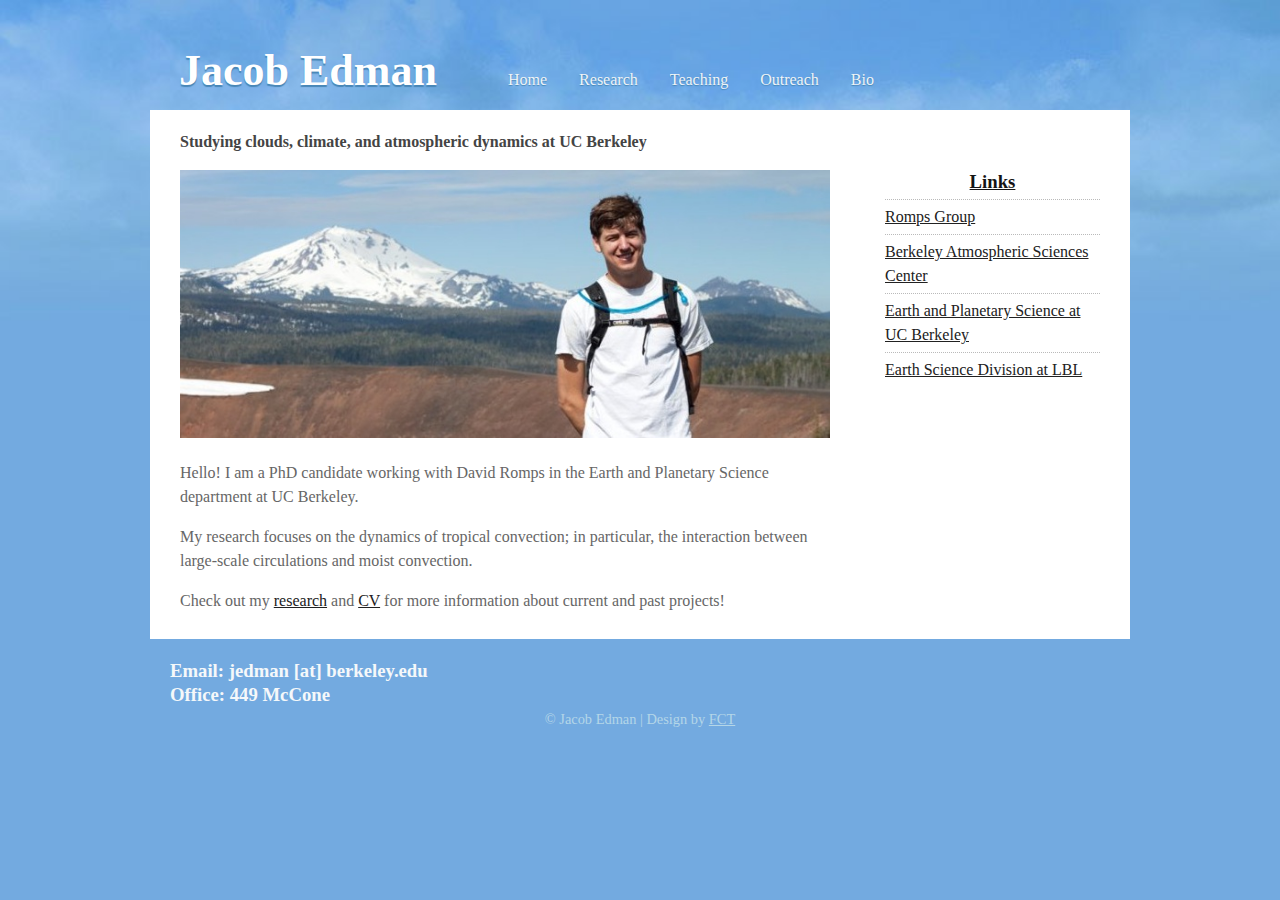
==== index.html @ a02b3bcc "inital website commit" ====
<!DOCTYPE html PUBLIC "-//W3C//DTD XHTML 1.0 Strict//EN"
	"http://www.w3.org/TR/xhtml1/DTD/xhtml1-strict.dtd">
<!--

	Design by Free CSS Templates
	http://www.freecsstemplates.org
	Released for free under a Creative Commons Attribution License

	Name       : Null Atmosphere
	Version    : 1.0
	Released   : 20130222

-->
<html xmlns="http://www.w3.org/1999/xhtml">
	<head>
		<meta name="keywords" content="" />
		<meta name="description" content="" />
		<meta http-equiv="content-type" content="text/html; charset=utf-8" />
		<title>Jacob Edman at UC Berkeley</title>
		<link href="http://fonts.googleapis.com/css?family=Bitter" rel="stylesheet" type="text/css" />
		<link rel="stylesheet" type="text/css" href="style.css" />
	</head>
	<body>
		<div id="outer">
			<div id="header">
				<div id="logo">
					<h1><a href="index.html">Jacob Edman</a></h1>
				</div>
				<div id="nav">
				  <ul>
						<li class="first active">
							<a href="index.html">Home</a>
						</li>
						<li>
							<a href="research.html">Research</a>
						</li>
                        <li>
							<a href="teaching.html">Teaching</a>
						</li>
                        <li>
							<a href="outreach.html">Outreach</a>
						</li>
						<li class ="last">
							<a href="about.html">Bio</a>
						</li>
				  </ul>
				  <br class="clear" />
			  </div>
		  </div>
			<div id="main">
			  <p><strong>Studying clouds, climate, and atmospheric dynamics at UC Berkeley</strong></p>
			  <div id="content">
				  <div id="box1"> 
				    <p><img class="right" src="images/lassen.jpg" width="651" height="268" alt="" />                    
				    <p align="left">Hello! I am a PhD candidate working with David Romps in the Earth and Planetary Science department at UC Berkeley.
				    </p.
				    >
				    <p align="left">My research focuses on the dynamics of tropical convection; in particular, the interaction between large-scale circulations and moist convection. </p>
				    <p>Check out my <a href="research.html">research</a> and <a href="cv.pdf">CV</a>
                        for more information about current and past projects!                    </p>
				   
                </div>
					
					
					
			  </div>
				<div id="sidebar1">
                <h3 align="center"><u>Links </u></h3>
				  <ul class="linkedList">
				    <li class="first"></li>
						<li>
							<a href="http://www.romps.berkeley.edu">Romps Group</a>
						</li>
                         <li>
						<a href="http://www.atmos.berkeley.edu">Berkeley Atmospheric Sciences Center</a></li>
						<li class="last">						
						<a href="http://eps.berkeley.edu">Earth and Planetary Science at UC Berkeley</a></li>
                        <li class="last">
						<a href="http://esd.lbl.gov">Earth Science Division at LBL</a></li>
				  </ul>
                    
					</ul>
					<div class="dateList">					</div>
			  </div>
				
			  <br class="clear" />
			</div>
			<div id="footer">
				<div id="footerContent"></div>
				<div id="footerSidebar1">
					<h3>Email: jedman [at] berkeley.edu</h3>
					<h3>Office: 449 McCone</h3>
				</div>
				<br class="clear" />
			</div>
		</div>
		<div id="copyright">
				&copy; Jacob Edman | Design by <a href="http://www.freecsstemplates.org/">FCT</a>
		</div>
	</body>
</html>
---- style.css ----
/*

	Design by Free CSS Templates
	http://www.freecsstemplates.org
	Released for free under a Creative Commons Attribution License

	Name       : Null Atmosphere
	Version    : 1.0
	Released   : 20130222
	
*/

* {
	margin: 0;
	padding: 0;
	font-family: "Palatino Linotype", "Book Antiqua", Palatino, serif;
}

a {
	color: #f98f4e;
	text-decoration: underline;
}

a:hover {
	text-decoration: none;
}

body {
	font-size: 12pt;
	line-height: 1.5em;
	font-family: Arial, sans-serif;
	background: #73AAE0 url('images/bg.jpg') top left no-repeat;
	background-size: 100%;
	color: #e1eaf0;
}

br.clear {
	clear: both;
	padding-top: 20px;
	padding-right: 20px;
	padding-bottom: 20px;
	padding-left: 20px;
}

h1,h2,h3,h4 {
	text-transform: none;
}

h2 {
	margin-bottom: 0.5em;
	font-family: "Palatino Linotype", "Book Antiqua", Palatino, serif;
	color: #ffffff;
}
h3,h4 {
	margin-bottom: 0em;
	font-family: "Palatino Linotype", "Book Antiqua", Palatino, serif;
	color: #ffffff;
}

img.left {
	float: left;
	margin: 5px 5px 5px 0;
}

img.top {
	margin: 5px 0 5px 0;
}

p {
	margin-bottom: 1em;
}

ul {
	margin-bottom: 1em;
}

.imageList {
	list-style: none;
}

.imageList li {
	clear: both;
}
	
.dateLinkedList {
}
	
.dateLinkedList .date {
	display: inline-block;
	width: 50px;
	font-size: 0.8em;
	background: #73AAE0;
	margin: 0 0.5em 0 0;
	color: #ffffff;
	text-align: center;
	white-space: nowrap;
}

#banner {
	background: #ffffff;
}

#box1 {
	margin: 0px 0 10px 0;
	overflow: hidden;
	border-color: #000;
}

#box2 {
	margin: 0px 0 10px 0;
	overflow: hidden;
}

#content {
	width: 650px;
	float: left;
	padding: 0px;
}

#copyright {
	text-align: center;
	margin: 0 0 60px 0;
	color: #B4D6E8;
	font-size: 0.9em;
	text-transform: none;
}

#copyright a {
	color: #B4D6E8;
}
	
#footer {
	position: relative;
	padding: 20px 20px 0 20px;
	width: 920px;
	color: #D1E7F9;
}

#footer a {
	color: #eff4f7;
}

#footer h2, #footer h3, #footer h4 {
	color: #f5f8fa;
}

#footer ul {
	list-style: none;
}

#footer ul li {
	padding: 10px 0 10px 0;
	border-top: dotted 1px #D1E7F9;
}

#footer ul li.first {
	padding-top: 0;
	border-top: 0;
}

#footerContent {
	width: 440px;
	float: right;
}

#footerSidebar1 {
	width: 400px;
	float: left;
}

#footerSidebar2 {
	width: 215px;
	margin: 0px 30px 0 240px;
}

#header {
	position: relative;
	padding: 15px;
	height: 80px;
	margin: 0 0 0 0;
}

#logo {
	position: absolute;
	top: 36px;
	left: 29px;
	height: 70px;
	line-height: 70px;
}

#logo a {
	text-decoration: none;
	color: #ffffff;
}

#logo h1 {
	font-size: 2.75pc;
	font-family: "Palatino Linotype", "Book Antiqua", Palatino, serif;
	text-shadow: 0px 2px 1px #4786b6;
}

#main {
	position: relative;
	padding: 20px 30px 0px 30px;
	width: 920px;
	background: #ffffff;
	color: #666666;
}

#main strong {
	color: #444444;
}

#main a {
	color: #212121;
}

#main h2, #main h3, #main h4 {
	color: #141414;
	padding: 0px 0 0px 0;
}

#main ul {
	list-style: none;
}

#main ul li {
	padding: 5px 0 5px 0;
	border-top: dotted 1px #bababa;
}

#main ul li.first {
	padding-top: 0;
	border-top: 0;
}

#nav {
	position: absolute;
	right: 47px;
	height: 51px;
	line-height: 51px;
	top: 54px;
	font-family: Bitter, serif;
	text-shadow: 0px 1px 1px #4786b6;
	width: 591px;
}

#nav a {
	text-decoration: none;
	text-transform: none;
	color: #eff4f7;
}

#nav li {
	margin: 0px 1em 0 1em;
}

#nav ul {
	list-style: none;
}

#nav ul li {
	float: left;
}

#outer {
	position: relative;
	width: 980px;
	margin: 0px auto 0 auto;
}

#search input.button {
	margin-left: 1em;
	border: 0px;
	color: #ffffff;
	background: #f98f4e;
	padding: 6px;
}

#search input.text {
	border: dotted 1px #ffffff;
	padding: 5px;
}

#sidebar1 {
	width: 215px;
	float: right;
	padding: 0px;
	outline-color: #000;
	outline-style: hidden;
}

}
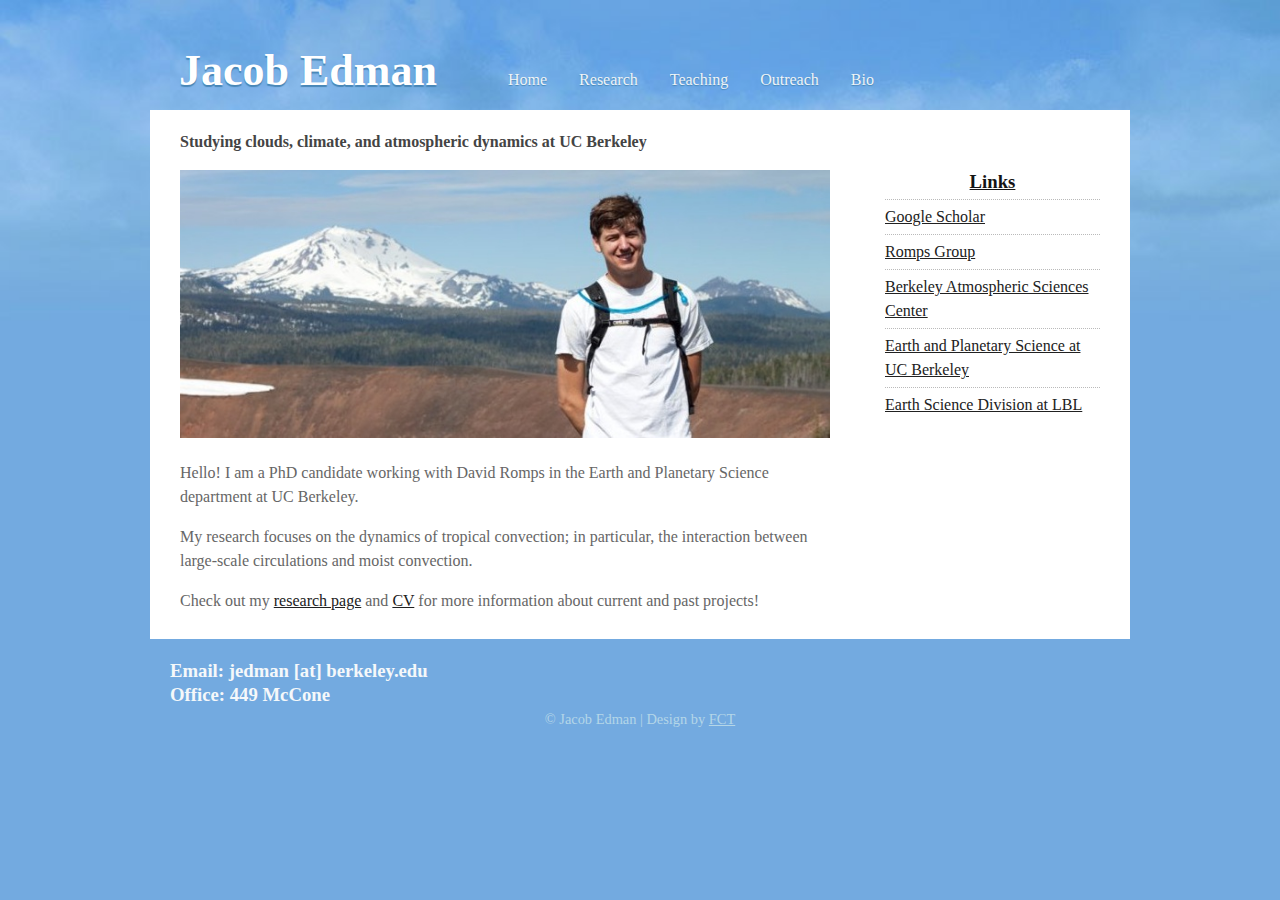
==== commit f516461c: "added google scholar links" ====
--- a/index.html
+++ b/index.html
@@ -17,7 +17,7 @@
 		<meta name="description" content="" />
 		<meta http-equiv="content-type" content="text/html; charset=utf-8" />
 		<title>Jacob Edman at UC Berkeley</title>
-		<link href="http://fonts.googleapis.com/css?family=Bitter" rel="stylesheet" type="text/css" />
+		<link href="https://fonts.googleapis.com/css?family=Bitter" rel="stylesheet" type="text/css" />
 		<link rel="stylesheet" type="text/css" href="style.css" />
 	</head>
 	<body>
@@ -56,7 +56,7 @@
 				    </p.
 				    >
 				    <p align="left">My research focuses on the dynamics of tropical convection; in particular, the interaction between large-scale circulations and moist convection. </p>
-				    <p>Check out my <a href="research.html">research</a> and <a href="cv.pdf">CV</a>
+				    <p>Check out my <a href="research.html">research page</a> and <a href="cv.pdf">CV</a>
                         for more information about current and past projects!                    </p>
 				   
                 </div>
@@ -68,6 +68,9 @@
                 <h3 align="center"><u>Links </u></h3>
 				  <ul class="linkedList">
 				    <li class="first"></li>
+                                                <li>
+			 <a href="https://scholar.google.com/citations?user=MYPNFEsAAAAJ&hl=en">Google Scholar</a> 
+                                                </li>
 						<li>
 							<a href="http://www.romps.berkeley.edu">Romps Group</a>
 						</li>
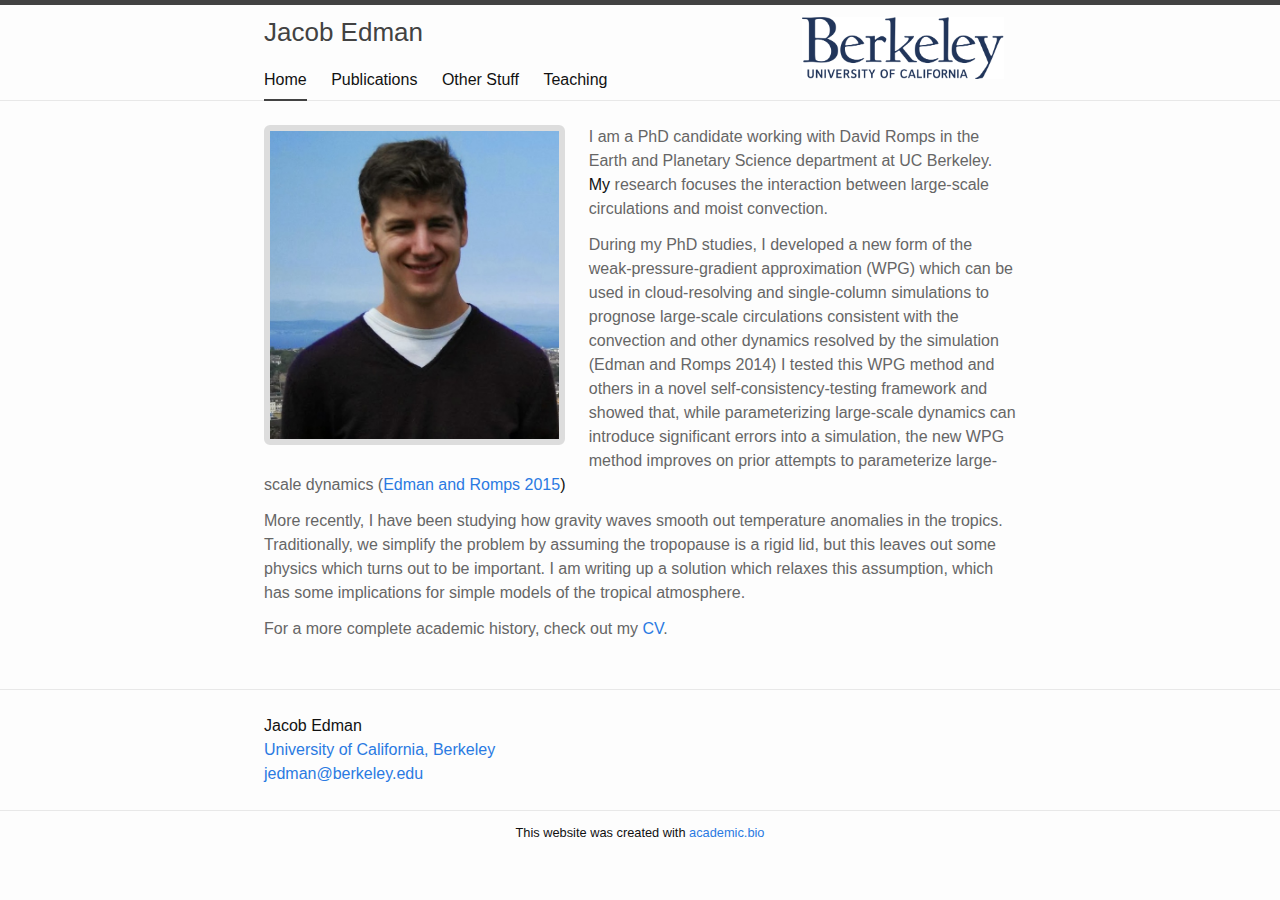
==== commit c42e3d29: "linked to cv and updated text colors" ====
--- a/index.html
+++ b/index.html
@@ -1,104 +1,148 @@
-<!DOCTYPE html PUBLIC "-//W3C//DTD XHTML 1.0 Strict//EN"
-	"http://www.w3.org/TR/xhtml1/DTD/xhtml1-strict.dtd">
-<!--
+<!DOCTYPE html>
+<html lang="en">
 
-	Design by Free CSS Templates
-	http://www.freecsstemplates.org
-	Released for free under a Creative Commons Attribution License
+  <head>
+  <meta charset="utf-8">
+  <meta http-equiv="X-UA-Compatible" content="IE=edge">
+  <meta name="viewport" content="width=device-width, initial-scale=1">
 
-	Name       : Null Atmosphere
-	Version    : 1.0
-	Released   : 20130222
+  <title>Jacob Edman</title>
+  <meta name="description" content="">
 
--->
-<html xmlns="http://www.w3.org/1999/xhtml">
-	<head>
-		<meta name="keywords" content="" />
-		<meta name="description" content="" />
-		<meta http-equiv="content-type" content="text/html; charset=utf-8" />
-		<title>Jacob Edman at UC Berkeley</title>
-		<link href="https://fonts.googleapis.com/css?family=Bitter" rel="stylesheet" type="text/css" />
-		<link rel="stylesheet" type="text/css" href="style.css" />
-	</head>
-	<body>
-		<div id="outer">
-			<div id="header">
-				<div id="logo">
-					<h1><a href="index.html">Jacob Edman</a></h1>
-				</div>
-				<div id="nav">
-				  <ul>
-						<li class="first active">
-							<a href="index.html">Home</a>
-						</li>
-						<li>
-							<a href="research.html">Research</a>
-						</li>
-                        <li>
-							<a href="teaching.html">Teaching</a>
-						</li>
-                        <li>
-							<a href="outreach.html">Outreach</a>
-						</li>
-						<li class ="last">
-							<a href="about.html">Bio</a>
-						</li>
-				  </ul>
-				  <br class="clear" />
-			  </div>
-		  </div>
-			<div id="main">
-			  <p><strong>Studying clouds, climate, and atmospheric dynamics at UC Berkeley</strong></p>
-			  <div id="content">
-				  <div id="box1"> 
-				    <p><img class="right" src="images/lassen.jpg" width="651" height="268" alt="" />                    
-				    <p align="left">Hello! I am a PhD candidate working with David Romps in the Earth and Planetary Science department at UC Berkeley.
-				    </p.
-				    >
-				    <p align="left">My research focuses on the dynamics of tropical convection; in particular, the interaction between large-scale circulations and moist convection. </p>
-				    <p>Check out my <a href="research.html">research page</a> and <a href="cv.pdf">CV</a>
-                        for more information about current and past projects!                    </p>
-				   
-                </div>
-					
-					
-					
-			  </div>
-				<div id="sidebar1">
-                <h3 align="center"><u>Links </u></h3>
-				  <ul class="linkedList">
-				    <li class="first"></li>
-                                                <li>
-			 <a href="https://scholar.google.com/citations?user=MYPNFEsAAAAJ&hl=en">Google Scholar</a> 
-                                                </li>
-						<li>
-							<a href="http://www.romps.berkeley.edu">Romps Group</a>
-						</li>
-                         <li>
-						<a href="http://www.atmos.berkeley.edu">Berkeley Atmospheric Sciences Center</a></li>
-						<li class="last">						
-						<a href="http://eps.berkeley.edu">Earth and Planetary Science at UC Berkeley</a></li>
-                        <li class="last">
-						<a href="http://esd.lbl.gov">Earth Science Division at LBL</a></li>
-				  </ul>
-                    
-					</ul>
-					<div class="dateList">					</div>
-			  </div>
-				
-			  <br class="clear" />
-			</div>
-			<div id="footer">
-				<div id="footerContent"></div>
-				<div id="footerSidebar1">
-					<h3>Email: jedman [at] berkeley.edu</h3>
-					<h3>Office: 449 McCone</h3>
-				</div>
-				<br class="clear" />
-			</div>
-		</div>
-		<div id="copyright">
-				&copy; Jacob Edman | Design by <a href="http://www.freecsstemplates.org/">FCT</a>
-		</div>
-	</body>
+  
+
+
+  <link rel="stylesheet" href="./css/main.css">
+  <link rel="canonical" href="./">
+  <link rel="alternate" type="application/rss+xml" title="Jacob Edman" href="./feed.xml">
+  
+  
+</head>
+
+
+  <body>
+
+    <header class="site-header" role="banner">
+
+  <div class="wrapper navigation-wrapper has-logo">
+
+    <div class="navigation-links">
+      
+
+
+      
+      <a class="site-title" href="./">Jacob Edman</a>
+
+      <nav class="site-nav">
+        <a href="#" class="menu-icon">
+          <svg viewBox="0 0 18 15" width="18px" height="15px">
+            <path fill="#424242" d="M18,1.484c0,0.82-0.665,1.484-1.484,1.484H1.484C0.665,2.969,0,2.304,0,1.484l0,0C0,0.665,0.665,0,1.484,0 h15.031C17.335,0,18,0.665,18,1.484L18,1.484z"/>
+            <path fill="#424242" d="M18,7.516C18,8.335,17.335,9,16.516,9H1.484C0.665,9,0,8.335,0,7.516l0,0c0-0.82,0.665-1.484,1.484-1.484 h15.031C17.335,6.031,18,6.696,18,7.516L18,7.516z"/>
+            <path fill="#424242" d="M18,13.516C18,14.335,17.335,15,16.516,15H1.484C0.665,15,0,14.335,0,13.516l0,0 c0-0.82,0.665-1.484,1.484-1.484h15.031C17.335,12.031,18,12.696,18,13.516L18,13.516z"/>
+          </svg>
+        </a>
+
+        <div class="trigger">
+          <a class="page-link active" href="./index.html" >Home</a>
+          
+          
+            
+          
+            
+            <a class="page-link " href="./publications.html" >Publications</a>
+            
+          
+            
+          
+            
+            <a class="page-link " href="./other-stuff.html" >Other Stuff</a>
+            
+          
+            
+            <a class="page-link " href="./teaching.html" >Teaching</a>
+            
+          
+        </div>
+      </nav>
+    </div>
+    
+    
+      <div class="navigation-logo">
+        
+        <a href="http://eps.berkeley.edu">
+        
+        <img src="./institute_logo.png" class="institute-logo" alt="University of California, Berkeley logo"></img>
+        
+        </a>
+        
+      </div>
+    
+
+  </div>
+
+</header>
+
+
+    <main class="page-content" aria-label="Content">
+      <div class="wrapper">
+        <article class="post">
+
+  <div class="post-content">
+    
+      
+
+
+      <img src="./profile_picture.jpg" class="profile-picture" alt="Jacob Edman profile picture"></img>
+    
+    
+    <p><span style="color: rgb(102, 102, 102);"> I am a PhD candidate working with David Romps in the Earth and Planetary Science department at UC Berkeley.</span> My<span style="color: rgb(102, 102, 102);"> research focuses the interaction between large-scale circulations and moist convection. </span></p><p><span style="color: rgb(102, 102, 102);">During my PhD studies, I developed a new form of the weak-pressure-gradient approximation (WPG) which can be used in cloud-resolving and single-column simulations to prognose large-scale circulations consistent with the convection and other dynamics resolved by the simulation (</span><a href="http://journals.ametsoc.org/doi/abs/10.1175/JAS-D-13-0327.1" target="_blank" style="color: rgb(102, 102, 102);">Edman and Romps 2014</a><span style="color: rgb(102, 102, 102);">) I tested this WPG method and others in a novel self-consistency-testing framework and showed that, while parameterizing large-scale dynamics can introduce significant errors into a simulation, the new WPG method improves on prior attempts to parameterize large-scale dynamics (</span><a href="http://onlinelibrary.wiley.com/doi/10.1002/2014MS000378/full" target="_blank">Edman and Romps 2015</a>)</p><p><span style="color: rgb(102, 102, 102);">More recently, I have been studying how gravity waves smooth out temperature anomalies in the tropics. Traditionally, we simplify the problem by assuming the tropopause is a rigid lid, but this leaves out some physics which turns out to be important. I am writing up a solution which relaxes this assumption, which has some implications for simple models of the tropical atmosphere.</span></p>
+<p><span style="color: rgb(102,102,102);"> For a more complete academic history, check out my <a href="cv.pdf">CV</a>. </span> </p>
+
+
+  </div>
+
+</article>
+
+      </div>
+    </main>
+
+    <footer class="site-footer">
+
+  <div class="wrapper">
+
+    <div class="footer-col-wrapper">
+      <div class="footer-col">
+        <ul class="contact-list">
+          <li>
+            
+              Jacob Edman
+            
+          </li>
+          
+            
+            <a href="http://eps.berkeley.edu">
+            
+            <li>University of California, Berkeley</li>
+            
+            </a>
+            
+          
+          <li><a href="mailto:jedman@berkeley.edu">jedman@berkeley.edu</a></li>
+        </ul>
+      </div>
+
+      <div class="footer-col">
+      </div>
+    </div>
+  </div>
+  
+  
+  <div class="footer-text">This website was created with <a href="https://my.academic.bio">academic.bio</a></div>
+  
+
+</footer>
+
+
+  </body>
+
 </html>
--- a/css/main.css
+++ b/css/main.css
@@ -0,0 +1,488 @@
+/**
+ * Reset some basic elements
+ */
+body, h1, h2, h3, h4, h5, h6,
+p, blockquote, pre, hr,
+dl, dd, ol, ul, figure {
+  margin: 0;
+  padding: 0; }
+
+/**
+ * Basic styling
+ */
+body {
+  font: 400 16px/1.5 "Helvetica Neue", Helvetica, Arial, sans-serif;
+  color: #111;
+  background-color: #fdfdfd;
+  -webkit-text-size-adjust: 100%;
+  -webkit-font-feature-settings: "kern" 1;
+  -moz-font-feature-settings: "kern" 1;
+  -o-font-feature-settings: "kern" 1;
+  font-feature-settings: "kern" 1;
+  font-kerning: normal; }
+
+/**
+ * Set `margin-bottom` to maintain vertical rhythm
+ */
+h1, h2, h3, h4, h5, h6,
+p, blockquote, pre,
+ul, ol, dl, figure,
+.highlight {
+  margin-bottom: 12px; }
+
+/**
+ * Images
+ */
+img {
+  max-width: 100%;
+  vertical-align: middle; }
+
+/**
+ * Figures
+ */
+figure > img {
+  display: block; }
+
+figcaption {
+  font-size: 14px; }
+
+/**
+ * Lists
+ */
+ul, ol {
+  margin-left: 24px; }
+
+li > ul,
+li > ol {
+  margin-bottom: 0; }
+
+/**
+ * Headings
+ */
+h1, h2, h3, h4, h5, h6 {
+  font-weight: 400; }
+
+/**
+ * Links
+ */
+a {
+  color: #2a7ae2;
+  text-decoration: none; }
+  a:visited {
+    color: #1756a9; }
+  a:hover {
+    color: #111;
+    text-decoration: underline; }
+
+/**
+ * Blockquotes
+ */
+blockquote {
+  color: #828282;
+  border-left: 4px solid #e8e8e8;
+  padding-left: 12px;
+  font-size: 18px;
+  letter-spacing: -1px;
+  font-style: italic; }
+  blockquote > :last-child {
+    margin-bottom: 0; }
+
+/**
+ * Code formatting
+ */
+pre,
+code {
+  font-size: 15px;
+  border: 1px solid #e8e8e8;
+  border-radius: 3px;
+  background-color: #eef; }
+
+code {
+  padding: 1px 5px; }
+
+pre {
+  padding: 8px 12px;
+  overflow-x: auto; }
+  pre > code {
+    border: 0;
+    padding-right: 0;
+    padding-left: 0; }
+
+/**
+ * Wrapper
+ */
+.wrapper {
+  max-width: -webkit-calc(800px - (24px * 2));
+  max-width: calc(800px - (24px * 2));
+  margin-right: auto;
+  margin-left: auto;
+  padding-right: 24px;
+  padding-left: 24px; }
+  @media screen and (max-width: 800px) {
+    .wrapper {
+      max-width: -webkit-calc(800px - (24px));
+      max-width: calc(800px - (24px));
+      padding-right: 12px;
+      padding-left: 12px; } }
+
+/**
+ * Clearfix
+ */
+.wrapper:after {
+  content: "";
+  display: table;
+  clear: both; }
+
+/**
+ * Icons
+ */
+.icon > svg {
+  display: inline-block;
+  vertical-align: middle; }
+  .icon > svg path {
+    fill: #828282; }
+
+/**
+ * Site header
+ */
+.site-header {
+  border-top: 5px solid #424242;
+  border-bottom: 1px solid #e8e8e8;
+  min-height: 56px;
+  position: relative; }
+
+.site-title {
+  font-size: 26px;
+  font-weight: 300;
+  margin: 8px 0;
+  display: inline-block; }
+  .site-title, .site-title:visited {
+    color: #424242; }
+
+.site-nav .menu-icon {
+  display: none; }
+.site-nav .page-link {
+  color: #111;
+  line-height: 1.5;
+  padding: 8px 0;
+  display: inline-block; }
+  .site-nav .page-link:not(:last-child) {
+    margin-right: 20px; }
+  .site-nav .page-link.active {
+    padding-bottom: 7px;
+    margin-bottom: -1px;
+    border-bottom: 2px solid #424242; }
+    @media screen and (max-width: 600px) {
+      .site-nav .page-link.active {
+        border-bottom: none;
+        padding-bottom: 8px;
+        margin-bottom: 0; } }
+@media screen and (max-width: 600px) {
+  .site-nav {
+    position: absolute;
+    top: 9px;
+    right: 12px;
+    background-color: #fdfdfd;
+    border: 1px solid #e8e8e8;
+    border-radius: 5px;
+    text-align: right; }
+    .site-nav .menu-icon {
+      display: block;
+      float: right;
+      width: 36px;
+      height: 26px;
+      line-height: 0;
+      padding-top: 10px;
+      text-align: center; }
+      .site-nav .menu-icon > svg path {
+        fill: #424242; }
+    .site-nav .trigger {
+      clear: both;
+      display: none; }
+    .site-nav:hover .trigger {
+      display: block;
+      padding-bottom: 5px; }
+    .site-nav .page-link {
+      display: block;
+      padding: 5px 10px;
+      margin-left: 20px; }
+      .site-nav .page-link:not(:last-child) {
+        margin-right: 0; } }
+
+.navigation-wrapper.has-logo .navigation-links {
+  width: 70%;
+  float: left; }
+  @media screen and (max-width: 600px) {
+    .navigation-wrapper.has-logo .navigation-links {
+      width: 100%; } }
+.navigation-wrapper.has-logo .navigation-logo {
+  width: 30%;
+  float: left;
+  padding: 12px;
+  box-sizing: border-box;
+  text-align: right;
+  height: 95px; }
+  .navigation-wrapper.has-logo .navigation-logo img {
+    max-height: 100%; }
+  @media screen and (max-width: 600px) {
+    .navigation-wrapper.has-logo .navigation-logo {
+      display: none; } }
+
+/**
+ * Site footer
+ */
+.site-footer {
+  border-top: 1px solid #e8e8e8;
+  padding: 24px 0; }
+
+.footer-heading {
+  font-size: 18px;
+  margin-bottom: 12px; }
+
+.contact-list,
+.social-media-list {
+  list-style: none;
+  margin-left: 0; }
+
+.footer-col-wrapper {
+  display: flex;
+  justify-content: space-between; }
+
+.footer-col {
+  margin-bottom: 12px; }
+
+.footer-text {
+  border-top: 1px solid #e8e8e8;
+  text-align: center;
+  font-size: 0.8rem;
+  padding: 12px 0; }
+
+/**
+ * Page content
+ */
+.page-content {
+  padding: 24px 0; }
+
+.page-heading {
+  font-size: 20px; }
+
+.post-list {
+  margin-left: 0;
+  list-style: none; }
+  .post-list > li {
+    margin-bottom: 24px; }
+
+.post-meta {
+  font-size: 14px;
+  color: #828282; }
+
+.post-link {
+  display: block;
+  font-size: 24px; }
+
+/**
+ * Posts
+ */
+.post-header {
+  margin-bottom: 24px; }
+
+.post-title {
+  font-size: 42px;
+  letter-spacing: -1px;
+  line-height: 1; }
+  @media screen and (max-width: 800px) {
+    .post-title {
+      font-size: 36px; } }
+
+.post-content {
+  margin-bottom: 24px; }
+  .post-content h2 {
+    font-size: 32px; }
+    @media screen and (max-width: 800px) {
+      .post-content h2 {
+        font-size: 28px; } }
+  .post-content h3 {
+    font-size: 26px; }
+    @media screen and (max-width: 800px) {
+      .post-content h3 {
+        font-size: 22px; } }
+  .post-content h4 {
+    font-size: 20px; }
+    @media screen and (max-width: 800px) {
+      .post-content h4 {
+        font-size: 18px; } }
+
+.profile-picture {
+  float: left;
+  margin-right: 24px;
+  margin-bottom: 24px;
+  max-width: 40%;
+  border: 6px solid #ddd;
+  border-radius: 6px;
+  box-sizing: border-box; }
+  @media screen and (max-width: 600px) {
+    .profile-picture {
+      display: block;
+      float: none;
+      max-width: 100%;
+      margin-left: auto;
+      margin-right: auto; } }
+
+ul.publications {
+  list-style: none;
+  margin: 0; }
+  ul.publications li {
+    margin-bottom: 16px; }
+  ul.publications .title {
+    display: block; }
+  ul.publications .authors {
+    display: block;
+    font-style: italic; }
+  ul.publications .journal-info {
+    color: #828282;
+    font-size: 0.9rem; }
+  ul.publications .year {
+    float: right;
+    color: #828282;
+    font-size: 0.9rem; }
+
+/**
+ * Syntax highlighting styles
+ */
+.highlight {
+  background: #fff; }
+  .highlighter-rouge .highlight {
+    background: #eef; }
+  .highlight .c {
+    color: #998;
+    font-style: italic; }
+  .highlight .err {
+    color: #a61717;
+    background-color: #e3d2d2; }
+  .highlight .k {
+    font-weight: bold; }
+  .highlight .o {
+    font-weight: bold; }
+  .highlight .cm {
+    color: #998;
+    font-style: italic; }
+  .highlight .cp {
+    color: #999;
+    font-weight: bold; }
+  .highlight .c1 {
+    color: #998;
+    font-style: italic; }
+  .highlight .cs {
+    color: #999;
+    font-weight: bold;
+    font-style: italic; }
+  .highlight .gd {
+    color: #000;
+    background-color: #fdd; }
+  .highlight .gd .x {
+    color: #000;
+    background-color: #faa; }
+  .highlight .ge {
+    font-style: italic; }
+  .highlight .gr {
+    color: #a00; }
+  .highlight .gh {
+    color: #999; }
+  .highlight .gi {
+    color: #000;
+    background-color: #dfd; }
+  .highlight .gi .x {
+    color: #000;
+    background-color: #afa; }
+  .highlight .go {
+    color: #888; }
+  .highlight .gp {
+    color: #555; }
+  .highlight .gs {
+    font-weight: bold; }
+  .highlight .gu {
+    color: #aaa; }
+  .highlight .gt {
+    color: #a00; }
+  .highlight .kc {
+    font-weight: bold; }
+  .highlight .kd {
+    font-weight: bold; }
+  .highlight .kp {
+    font-weight: bold; }
+  .highlight .kr {
+    font-weight: bold; }
+  .highlight .kt {
+    color: #458;
+    font-weight: bold; }
+  .highlight .m {
+    color: #099; }
+  .highlight .s {
+    color: #d14; }
+  .highlight .na {
+    color: #008080; }
+  .highlight .nb {
+    color: #0086B3; }
+  .highlight .nc {
+    color: #458;
+    font-weight: bold; }
+  .highlight .no {
+    color: #008080; }
+  .highlight .ni {
+    color: #800080; }
+  .highlight .ne {
+    color: #900;
+    font-weight: bold; }
+  .highlight .nf {
+    color: #900;
+    font-weight: bold; }
+  .highlight .nn {
+    color: #555; }
+  .highlight .nt {
+    color: #000080; }
+  .highlight .nv {
+    color: #008080; }
+  .highlight .ow {
+    font-weight: bold; }
+  .highlight .w {
+    color: #bbb; }
+  .highlight .mf {
+    color: #099; }
+  .highlight .mh {
+    color: #099; }
+  .highlight .mi {
+    color: #099; }
+  .highlight .mo {
+    color: #099; }
+  .highlight .sb {
+    color: #d14; }
+  .highlight .sc {
+    color: #d14; }
+  .highlight .sd {
+    color: #d14; }
+  .highlight .s2 {
+    color: #d14; }
+  .highlight .se {
+    color: #d14; }
+  .highlight .sh {
+    color: #d14; }
+  .highlight .si {
+    color: #d14; }
+  .highlight .sx {
+    color: #d14; }
+  .highlight .sr {
+    color: #009926; }
+  .highlight .s1 {
+    color: #d14; }
+  .highlight .ss {
+    color: #990073; }
+  .highlight .bp {
+    color: #999; }
+  .highlight .vc {
+    color: #008080; }
+  .highlight .vg {
+    color: #008080; }
+  .highlight .vi {
+    color: #008080; }
+  .highlight .il {
+    color: #099; }
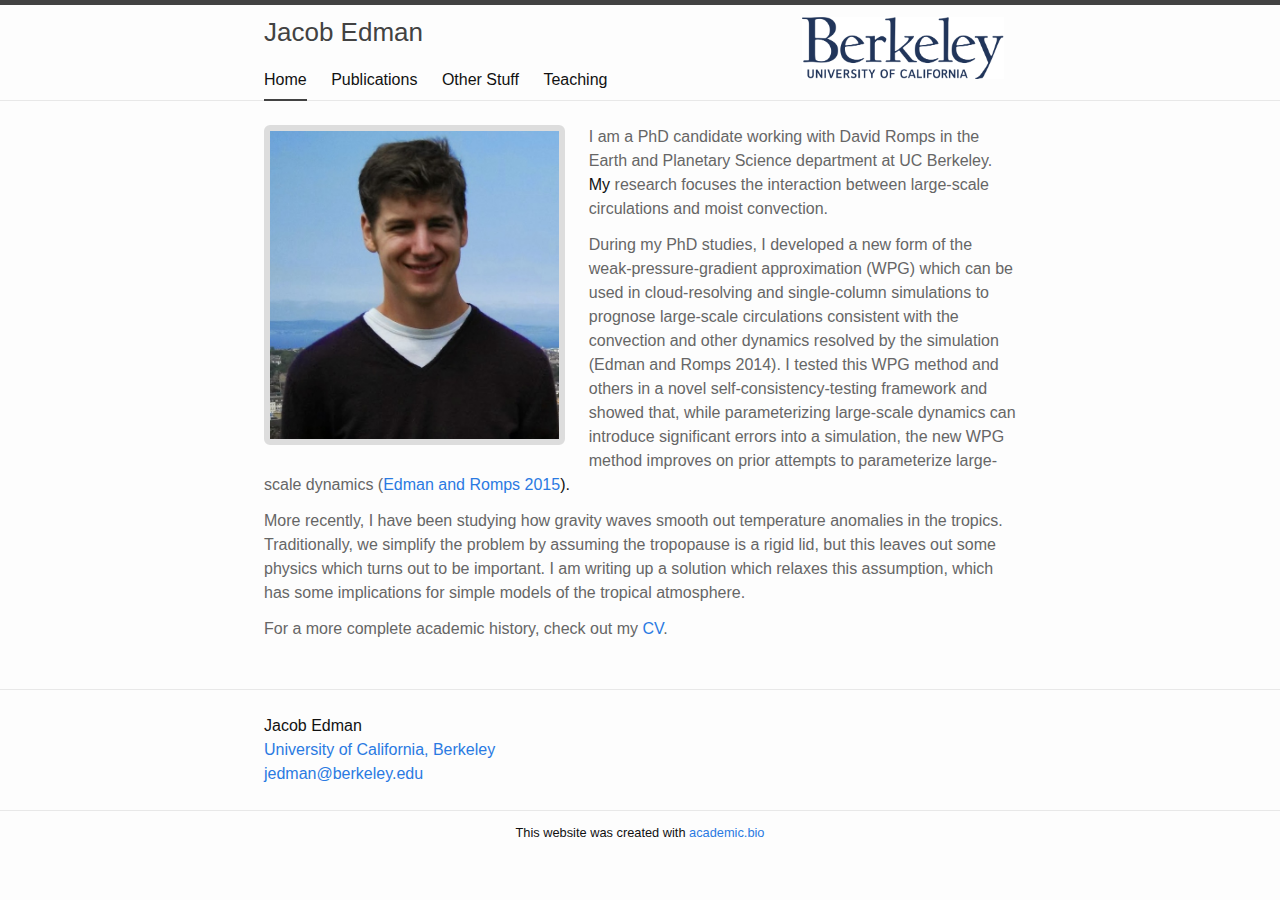
==== commit 7f4508de: "menu update" ====
--- a/index.html
+++ b/index.html
@@ -95,7 +95,7 @@
       <img src="./profile_picture.jpg" class="profile-picture" alt="Jacob Edman profile picture"></img>
     
     
-    <p><span style="color: rgb(102, 102, 102);"> I am a PhD candidate working with David Romps in the Earth and Planetary Science department at UC Berkeley.</span> My<span style="color: rgb(102, 102, 102);"> research focuses the interaction between large-scale circulations and moist convection. </span></p><p><span style="color: rgb(102, 102, 102);">During my PhD studies, I developed a new form of the weak-pressure-gradient approximation (WPG) which can be used in cloud-resolving and single-column simulations to prognose large-scale circulations consistent with the convection and other dynamics resolved by the simulation (</span><a href="http://journals.ametsoc.org/doi/abs/10.1175/JAS-D-13-0327.1" target="_blank" style="color: rgb(102, 102, 102);">Edman and Romps 2014</a><span style="color: rgb(102, 102, 102);">) I tested this WPG method and others in a novel self-consistency-testing framework and showed that, while parameterizing large-scale dynamics can introduce significant errors into a simulation, the new WPG method improves on prior attempts to parameterize large-scale dynamics (</span><a href="http://onlinelibrary.wiley.com/doi/10.1002/2014MS000378/full" target="_blank">Edman and Romps 2015</a>)</p><p><span style="color: rgb(102, 102, 102);">More recently, I have been studying how gravity waves smooth out temperature anomalies in the tropics. Traditionally, we simplify the problem by assuming the tropopause is a rigid lid, but this leaves out some physics which turns out to be important. I am writing up a solution which relaxes this assumption, which has some implications for simple models of the tropical atmosphere.</span></p>
+    <p><span style="color: rgb(102, 102, 102);"> I am a PhD candidate working with David Romps in the Earth and Planetary Science department at UC Berkeley.</span> My<span style="color: rgb(102, 102, 102);"> research focuses the interaction between large-scale circulations and moist convection. </span></p><p><span style="color: rgb(102, 102, 102);">During my PhD studies, I developed a new form of the weak-pressure-gradient approximation (WPG) which can be used in cloud-resolving and single-column simulations to prognose large-scale circulations consistent with the convection and other dynamics resolved by the simulation (</span><a href="http://journals.ametsoc.org/doi/abs/10.1175/JAS-D-13-0327.1" target="_blank" style="color: rgb(102, 102, 102);">Edman and Romps 2014</a><span style="color: rgb(102, 102, 102);">). I tested this WPG method and others in a novel self-consistency-testing framework and showed that, while parameterizing large-scale dynamics can introduce significant errors into a simulation, the new WPG method improves on prior attempts to parameterize large-scale dynamics (</span><a href="http://onlinelibrary.wiley.com/doi/10.1002/2014MS000378/full" target="_blank">Edman and Romps 2015</a>). </p><p><span style="color: rgb(102, 102, 102);">More recently, I have been studying how gravity waves smooth out temperature anomalies in the tropics. Traditionally, we simplify the problem by assuming the tropopause is a rigid lid, but this leaves out some physics which turns out to be important. I am writing up a solution which relaxes this assumption, which has some implications for simple models of the tropical atmosphere.</span></p>
 <p><span style="color: rgb(102,102,102);"> For a more complete academic history, check out my <a href="cv.pdf">CV</a>. </span> </p>
 
 
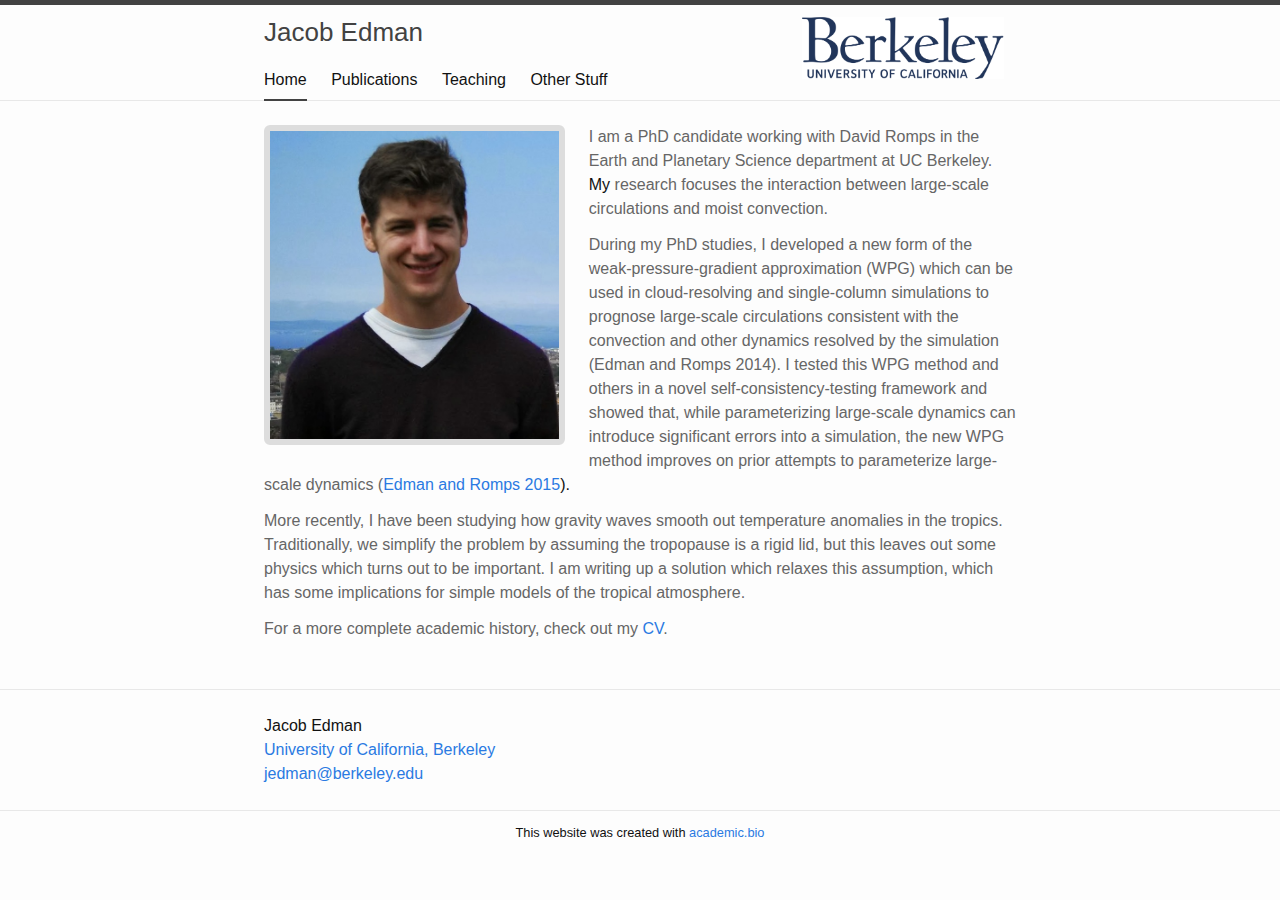
==== commit 8cc08130: "reordered nav bar" ====
--- a/index.html
+++ b/index.html
@@ -51,15 +51,9 @@
             
             <a class="page-link " href="./publications.html" >Publications</a>
             
-          
-            
-          
-            
-            <a class="page-link " href="./other-stuff.html" >Other Stuff</a>
-            
-          
             
             <a class="page-link " href="./teaching.html" >Teaching</a>
+            <a class="page-link " href="./other-stuff.html" >Other Stuff</a>
             
           
         </div>
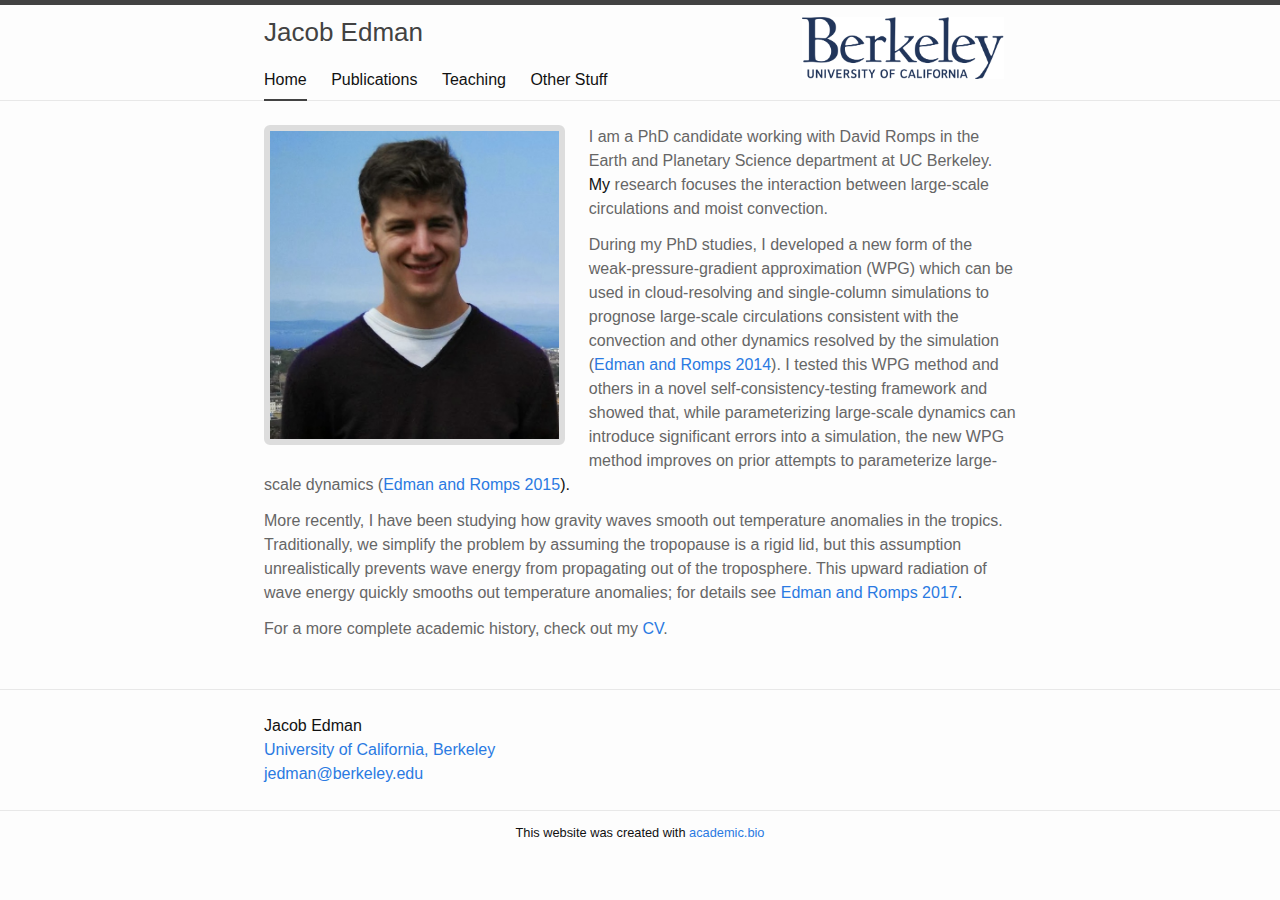
==== commit 0dab880d: "updated links" ====
--- a/index.html
+++ b/index.html
@@ -89,7 +89,7 @@
       <img src="./profile_picture.jpg" class="profile-picture" alt="Jacob Edman profile picture"></img>
     
     
-    <p><span style="color: rgb(102, 102, 102);"> I am a PhD candidate working with David Romps in the Earth and Planetary Science department at UC Berkeley.</span> My<span style="color: rgb(102, 102, 102);"> research focuses the interaction between large-scale circulations and moist convection. </span></p><p><span style="color: rgb(102, 102, 102);">During my PhD studies, I developed a new form of the weak-pressure-gradient approximation (WPG) which can be used in cloud-resolving and single-column simulations to prognose large-scale circulations consistent with the convection and other dynamics resolved by the simulation (</span><a href="http://journals.ametsoc.org/doi/abs/10.1175/JAS-D-13-0327.1" target="_blank" style="color: rgb(102, 102, 102);">Edman and Romps 2014</a><span style="color: rgb(102, 102, 102);">). I tested this WPG method and others in a novel self-consistency-testing framework and showed that, while parameterizing large-scale dynamics can introduce significant errors into a simulation, the new WPG method improves on prior attempts to parameterize large-scale dynamics (</span><a href="http://onlinelibrary.wiley.com/doi/10.1002/2014MS000378/full" target="_blank">Edman and Romps 2015</a>). </p><p><span style="color: rgb(102, 102, 102);">More recently, I have been studying how gravity waves smooth out temperature anomalies in the tropics. Traditionally, we simplify the problem by assuming the tropopause is a rigid lid, but this leaves out some physics which turns out to be important. I am writing up a solution which relaxes this assumption, which has some implications for simple models of the tropical atmosphere.</span></p>
+      <p><span style="color: rgb(102, 102, 102);"> I am a PhD candidate working with David Romps in the Earth and Planetary Science department at UC Berkeley.</span> My<span style="color: rgb(102, 102, 102);"> research focuses the interaction between large-scale circulations and moist convection. </span></p><p><span style="color: rgb(102, 102, 102);">During my PhD studies, I developed a new form of the weak-pressure-gradient approximation (WPG) which can be used in cloud-resolving and single-column simulations to prognose large-scale circulations consistent with the convection and other dynamics resolved by the simulation (</span><a href="http://journals.ametsoc.org/doi/abs/10.1175/JAS-D-13-0327.1" target="_blank">Edman and Romps 2014</a><span style="color: rgb(102, 102, 102);">). I tested this WPG method and others in a novel self-consistency-testing framework and showed that, while parameterizing large-scale dynamics can introduce significant errors into a simulation, the new WPG method improves on prior attempts to parameterize large-scale dynamics (</span><a href="http://onlinelibrary.wiley.com/doi/10.1002/2014MS000378/full" target="_blank">Edman and Romps 2015</a>). </p><p><span style="color: rgb(102, 102, 102);">More recently, I have been studying how gravity waves smooth out temperature anomalies in the tropics. Traditionally, we simplify the problem by assuming the tropopause is a rigid lid, but this assumption unrealistically prevents wave energy from propagating out of the troposphere. This upward radiation of wave energy quickly smooths out temperature anomalies; for details see </span><a href="http://journals.ametsoc.org/doi/abs/10.1175/JAS-D-17-0140.1" target="_blank">Edman and Romps 2017</a>.</span></p>
 <p><span style="color: rgb(102,102,102);"> For a more complete academic history, check out my <a href="cv.pdf">CV</a>. </span> </p>
 
 
